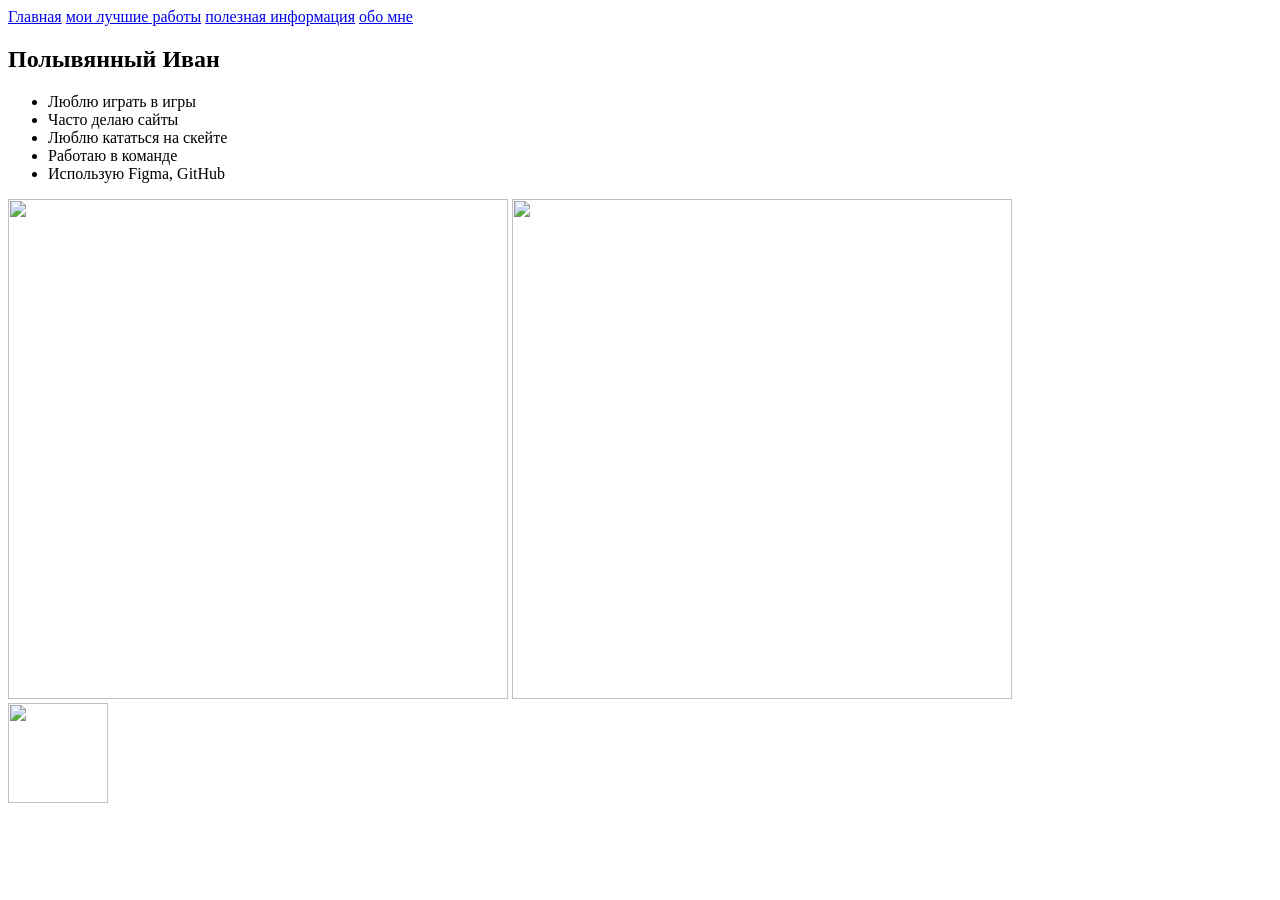
==== about.html @ 772c8c6f "Create about.html" ====
<html>
  <head>
    <title>Обо мне</title>
    <link rel="stylesheet" href="style.css"/>
  </head>
  <body>
    <header>
      <a class="link-header" href="ivan.html">Главная</a>
      <a class="link-header" href="mysites.html">мои лучшие работы</a>
      <a class="link-header" href="info.html">полезная информация</a>
      <a class="link-header" href="about.html">обо мне</a>
    </header>
    <main>
      <div class="container">
        <section>
        <h1>Полывянный Иван</h1>
          <ul>
            <li>Люблю играть в игры</li>
            <li>Часто делаю сайты</li>
            <li>Люблю кататься на скейте</li>
            <li>Работаю в команде</li>
            <li>Использую Figma, GitHub</li>
         </ul>
          <img src="https://www.unisender.com/ru/blog/wp-content/uploads/2023/10/kak-skachat-izobrazhenie-s-lyubogo-sajta.png" width="500px"/>
          <img src="https://itproger.com/img/news/1620016926.png" width="500px">
        </section>
      </div>
    </main>
    <footer>
      <a class="social" href="mailto:polyvannyjivan@gmail.com"><img src="https://learn.algoritmika.org/uploads/student/70322463/69071459887aa.png" width="100px"/></a>
    </footer>
  </body>
</html>
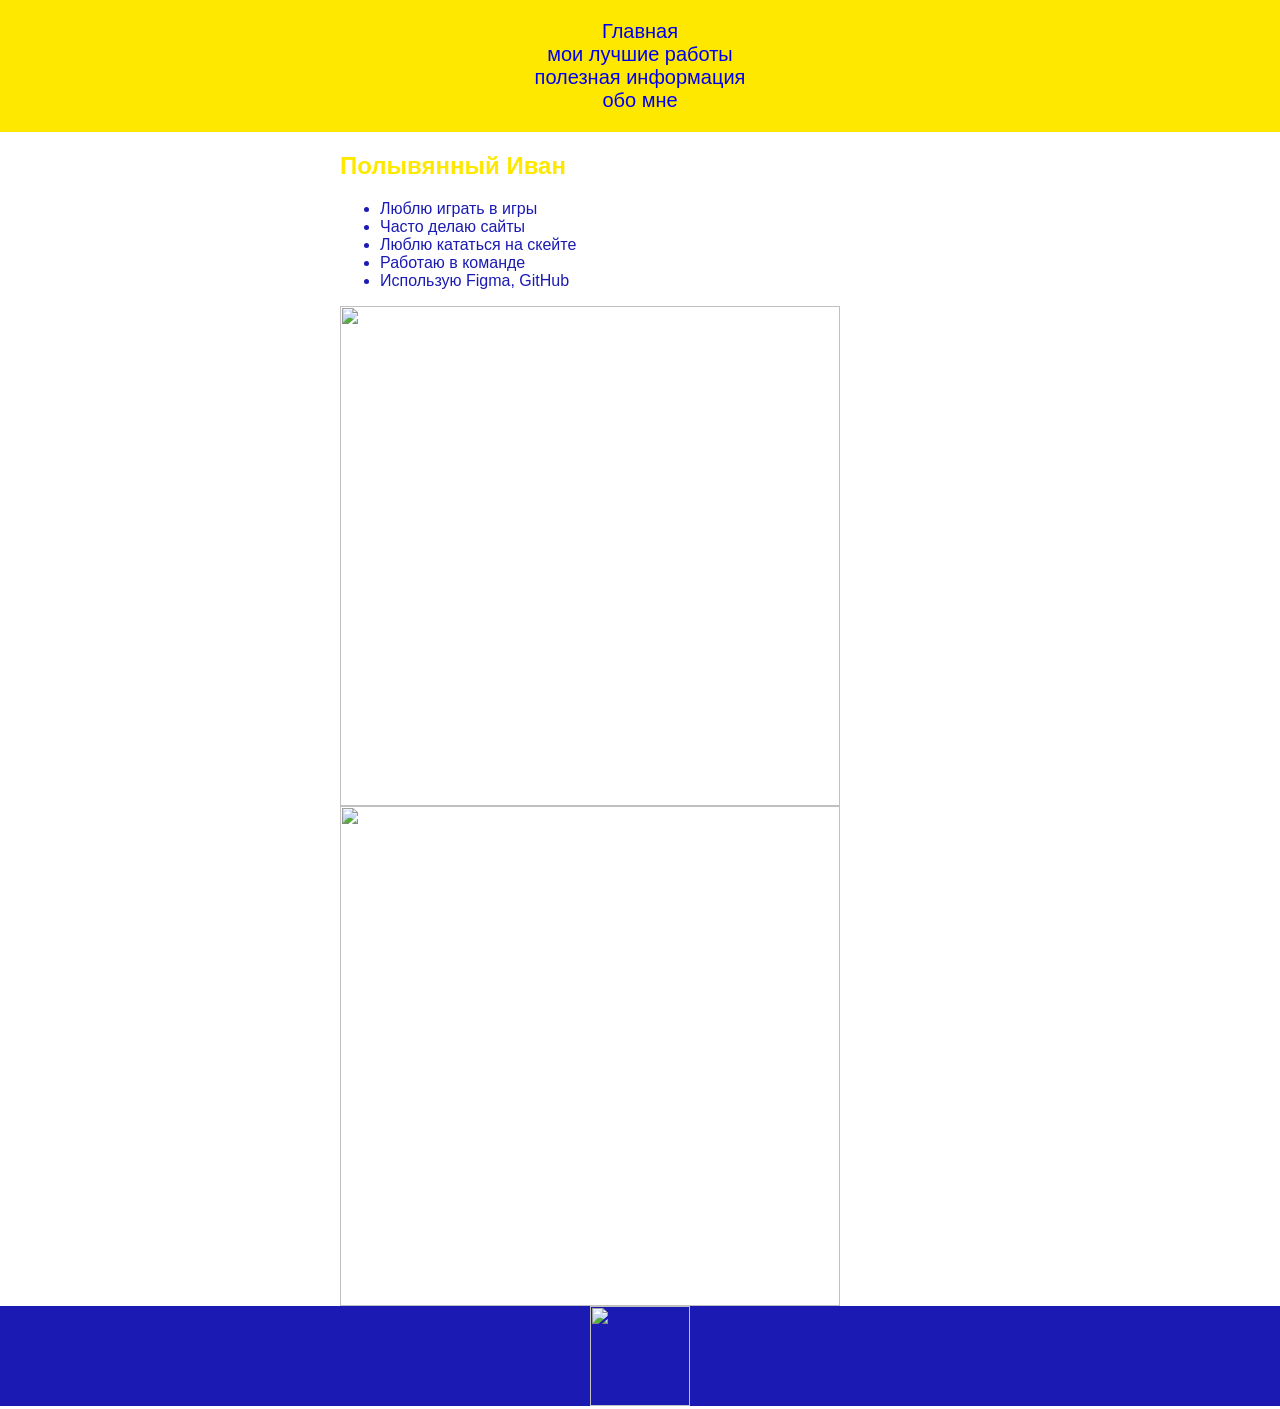
==== commit b39fc449: "Update about.html" ====
--- a/about.html
+++ b/about.html
@@ -5,7 +5,7 @@
   </head>
   <body>
     <header>
-      <a class="link-header" href="ivan.html">Главная</a>
+      <a class="link-header" href="index.html">Главная</a>
       <a class="link-header" href="mysites.html">мои лучшие работы</a>
       <a class="link-header" href="info.html">полезная информация</a>
       <a class="link-header" href="about.html">обо мне</a>
--- a/style.css
+++ b/style.css
@@ -0,0 +1,55 @@
+body {
+    font-family: sans-serif;
+    margin: 0px;
+    padding: 0px;
+}
+
+ul {
+    color: #1B1BB3;
+}
+
+h1 {
+    color: #FFE800;
+}
+
+.link-text:hover {
+    color: #FFE800;
+    text-decoration: none;
+}
+
+main p {
+    color: #FF9200;
+}
+
+header {
+    background-color: #FFE800;
+    padding: 20px;
+    font-size: 20px;
+}
+
+.container {
+    width: 600px;
+    margin: 0px auto 0px auto;
+}
+
+.link-header {
+    display: flex;
+    justify-content: space-around;
+    text-decoration: none;
+}
+
+footer {
+    background-color: #1B1BB3;
+    text-align: center;
+}
+
+.link-header:hover {
+    color: #1B1BB3;
+    border: 3px solid #1B1BB3;
+    border-radius: 30px;
+    padding: 15px;
+}
+
+main p {
+    font-size: 20px;
+}
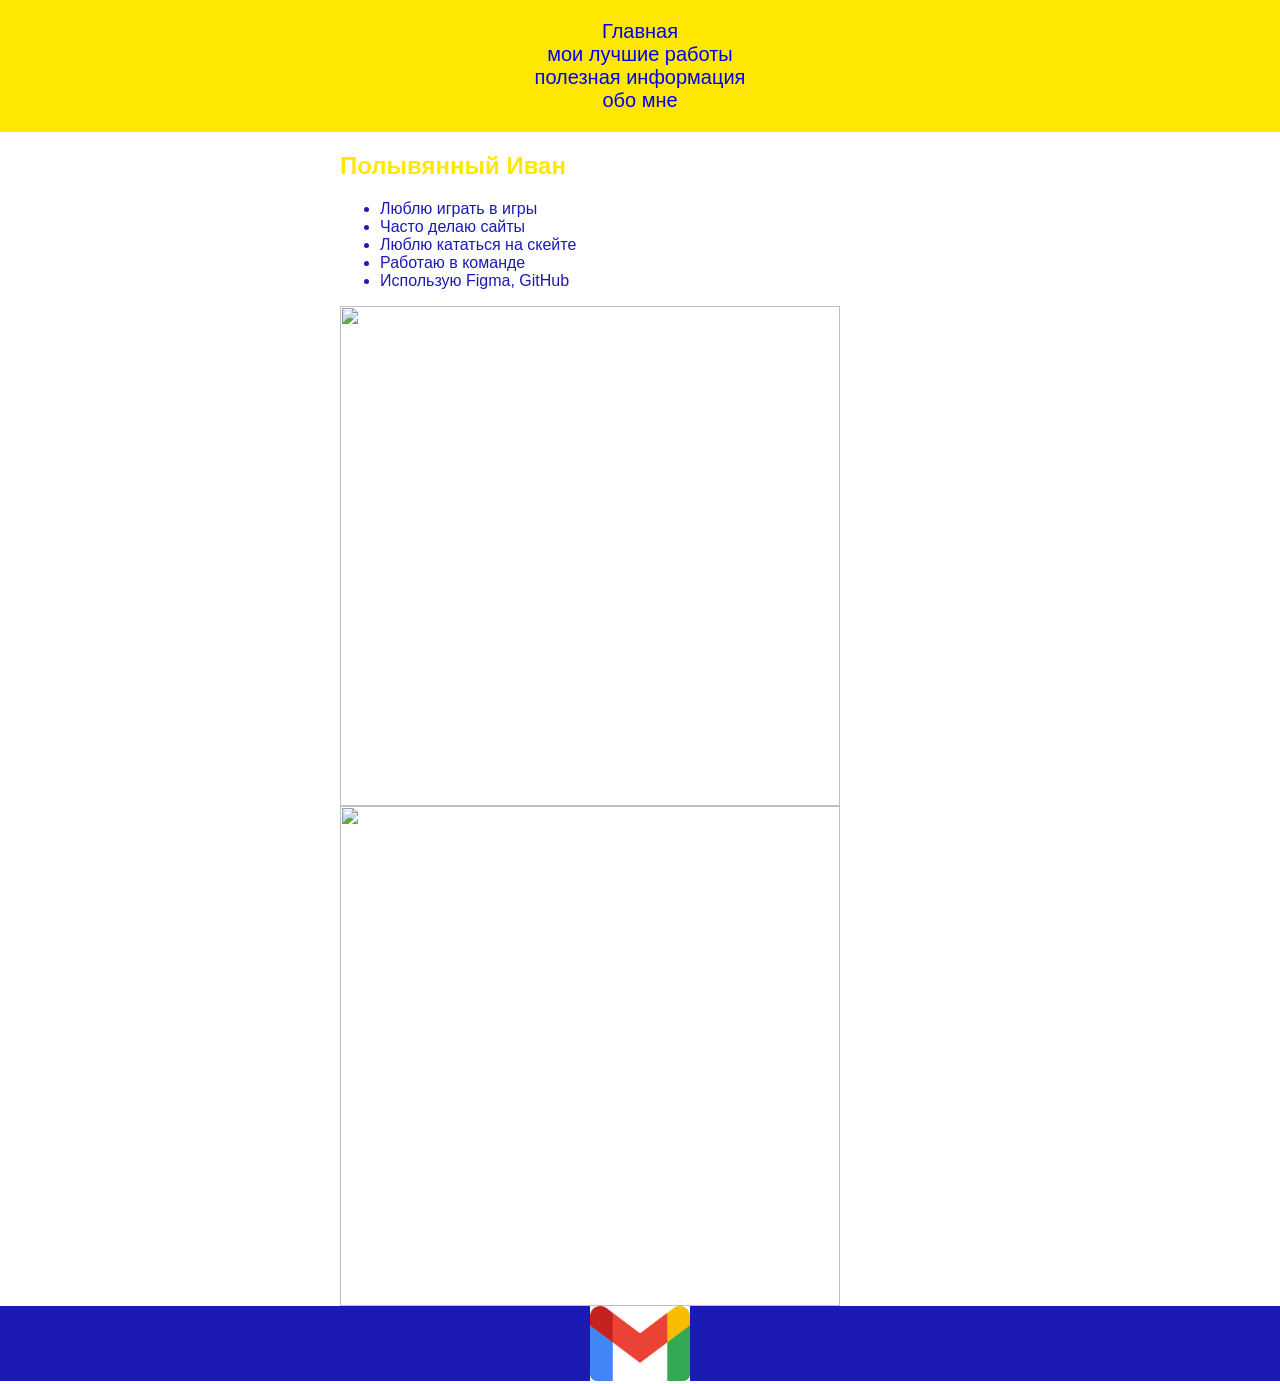
==== commit 0e240919: "Update about.html" ====
--- a/about.html
+++ b/about.html
@@ -5,7 +5,7 @@
   </head>
   <body>
     <header>
-      <a class="link-header" href="index.html">Главная</a>
+      <a class="link-header" href="ivan.html">Главная</a>
       <a class="link-header" href="mysites.html">мои лучшие работы</a>
       <a class="link-header" href="info.html">полезная информация</a>
       <a class="link-header" href="about.html">обо мне</a>
@@ -27,7 +27,7 @@
       </div>
     </main>
     <footer>
-      <a class="social" href="mailto:polyvannyjivan@gmail.com"><img src="https://learn.algoritmika.org/uploads/student/70322463/69071459887aa.png" width="100px"/></a>
+      <a class="social" href="mailto:polyvannyjivan@gmail.com"><img src="images.png" width="100px"/></a>
     </footer>
   </body>
 </html>
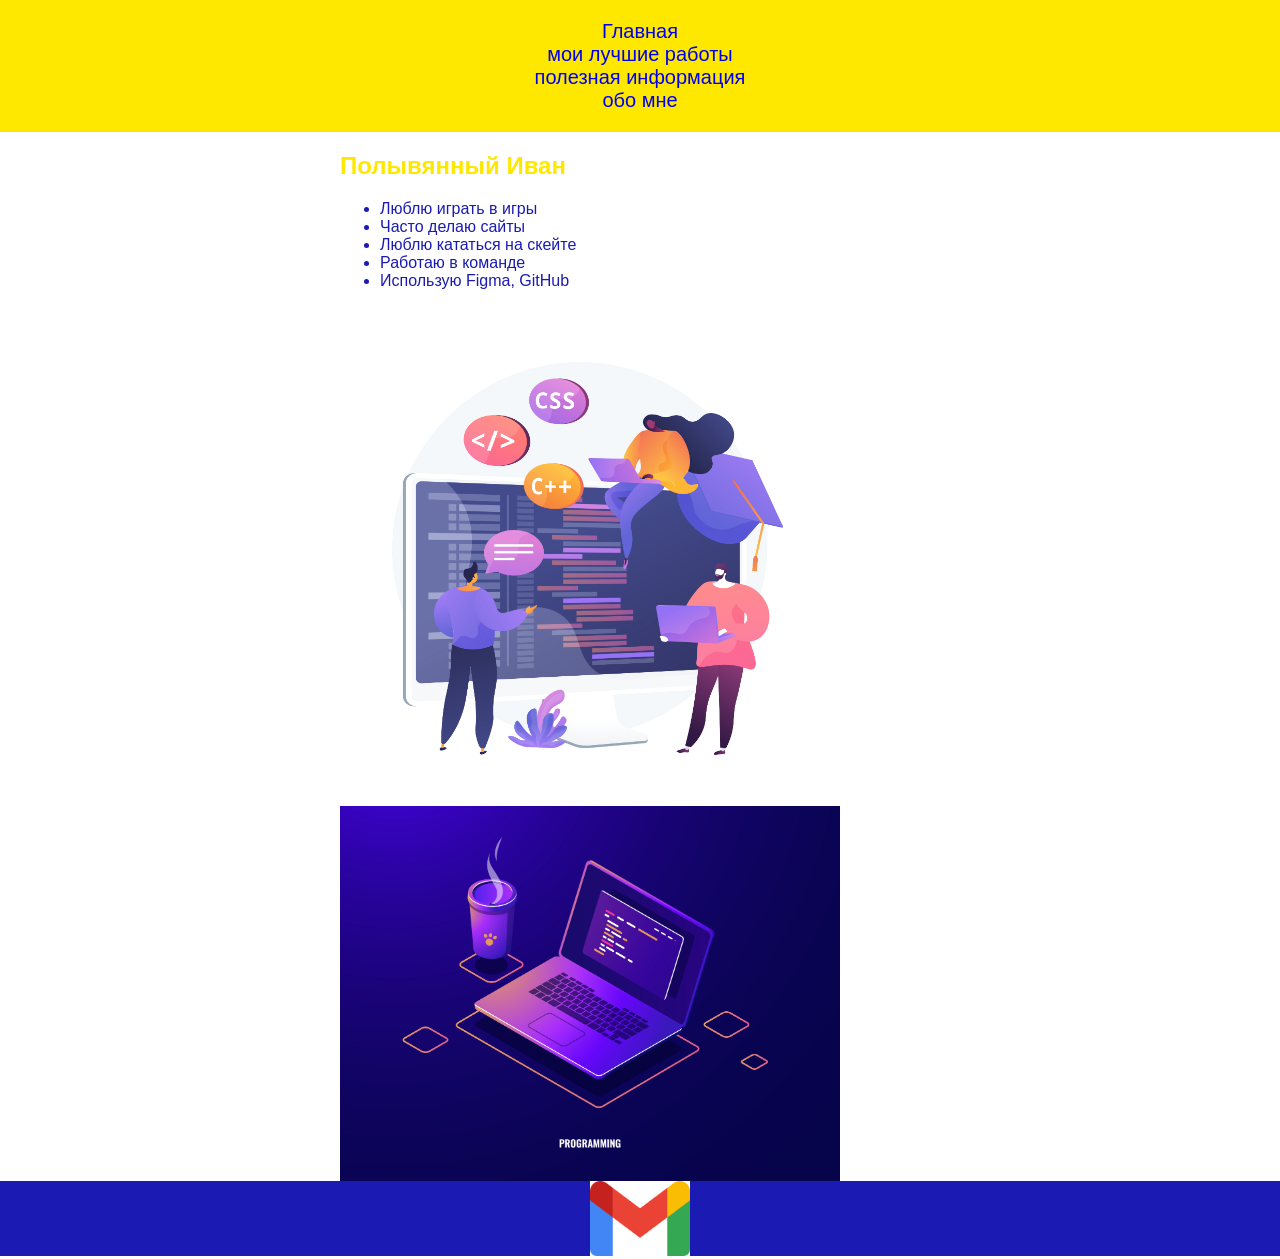
==== commit 7d08cc06: "Update about.html" ====
--- a/about.html
+++ b/about.html
@@ -21,8 +21,8 @@
             <li>Работаю в команде</li>
             <li>Использую Figma, GitHub</li>
          </ul>
-          <img src="https://www.unisender.com/ru/blog/wp-content/uploads/2023/10/kak-skachat-izobrazhenie-s-lyubogo-sajta.png" width="500px"/>
-          <img src="https://itproger.com/img/news/1620016926.png" width="500px">
+          <img src="Wavy_Edu-02_Single-05.jpg" width="500px"/>
+          <img src="971.jpg" width="500px">
         </section>
       </div>
     </main>
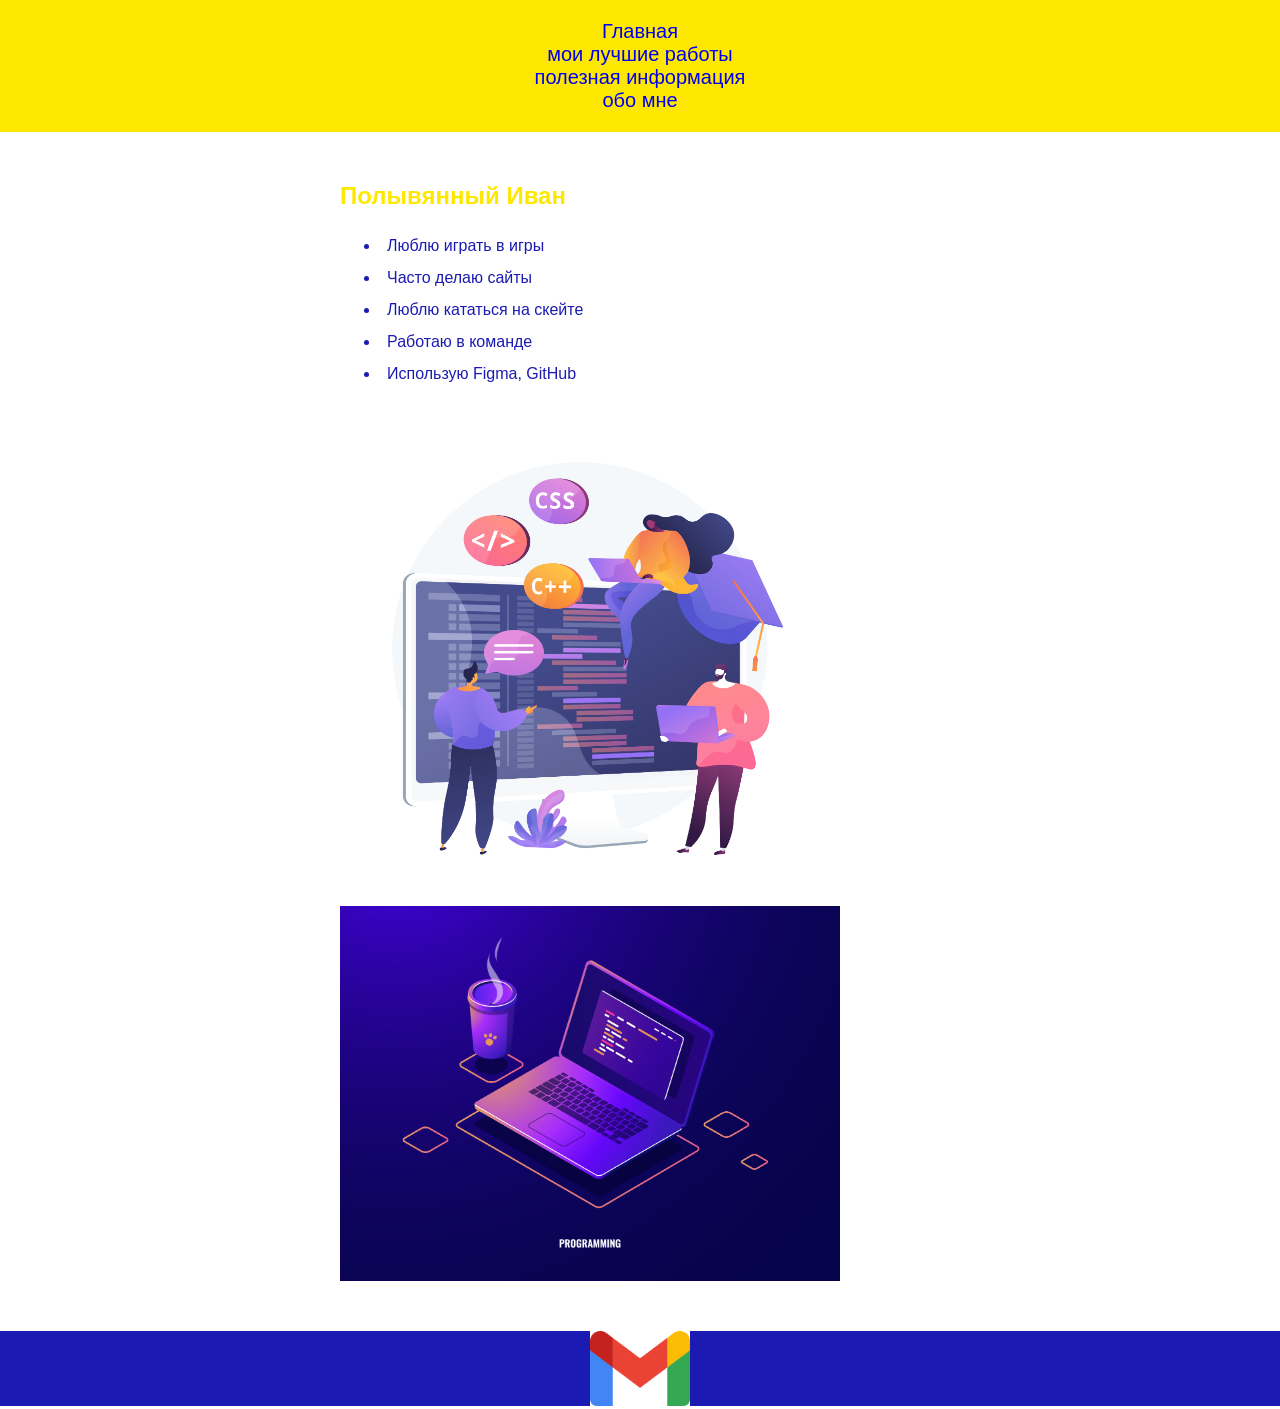
==== commit 95752627: "Update about.html" ====
--- a/about.html
+++ b/about.html
@@ -5,7 +5,7 @@
   </head>
   <body>
     <header>
-      <a class="link-header" href="ivan.html">Главная</a>
+      <a class="link-header" href="index.html">Главная</a>
       <a class="link-header" href="mysites.html">мои лучшие работы</a>
       <a class="link-header" href="info.html">полезная информация</a>
       <a class="link-header" href="about.html">обо мне</a>
--- a/style.css
+++ b/style.css
@@ -6,7 +6,7 @@
 
 ul {
     color: #1B1BB3;
-}
+}   
 
 h1 {
     color: #FFE800;
@@ -53,3 +53,15 @@
 main p {
     font-size: 20px;
 }
+
+ol li {
+    font-size: 20px;
+}
+
+main {
+    margin: 50px;
+}
+
+li {
+    padding: 7px;
+}
